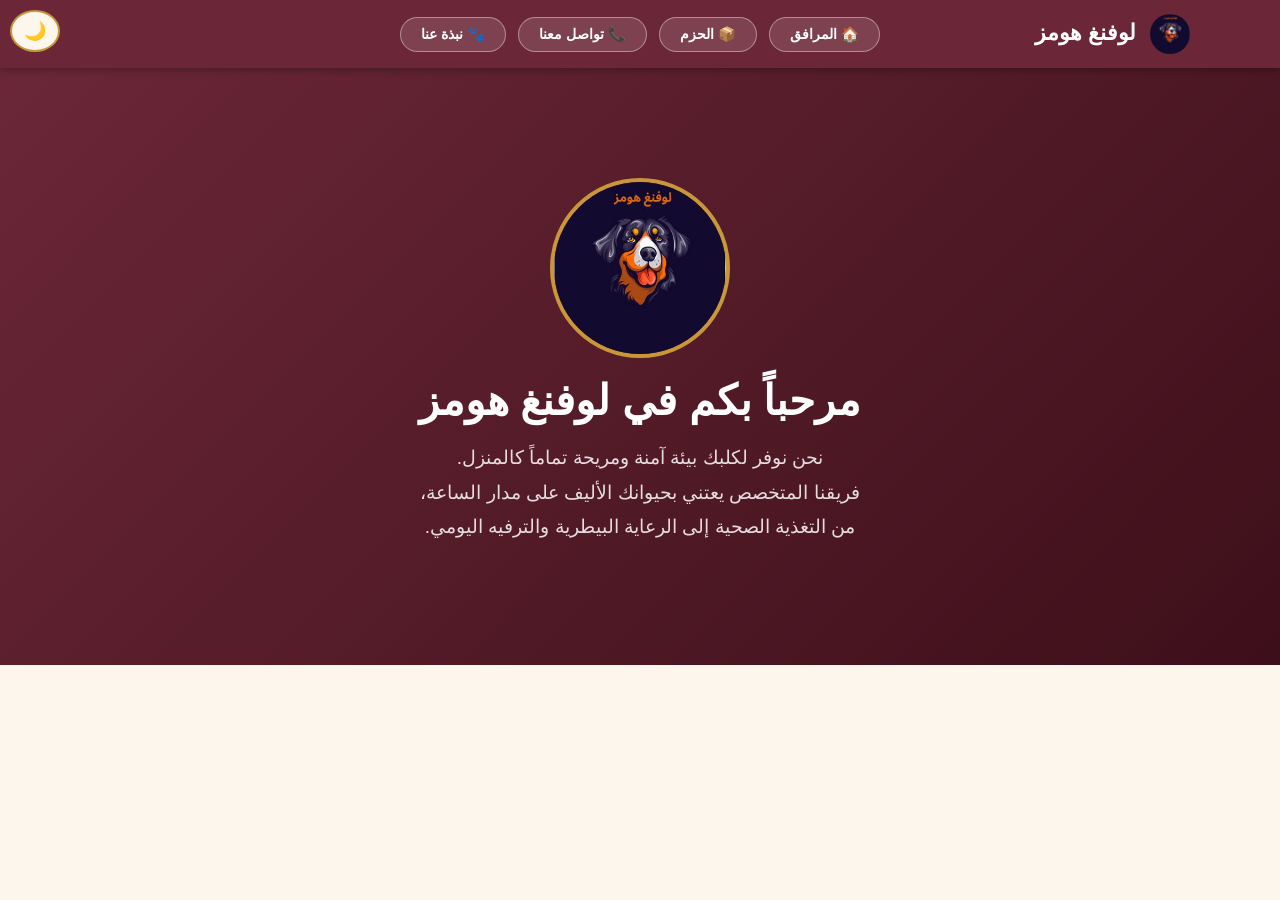
==== index.html @ 735905e5 "Add files via upload" ====
<!DOCTYPE html>
<html lang="ar" dir="rtl">
<head>
    <meta charset="UTF-8">
    <meta name="viewport" content="width=device-width, initial-scale=1.0">
    <title>لوفنغ هومز - الرئيسية</title>
    <link rel="stylesheet" href="style.css">
</head>
<body>

    <header>
        <div class="header-container">
            <!-- زر الدارك مود -->
            <button id="dark-mode-toggle" class="dark-mode-btn" title="تبديل الوضع المظلم">🌙</button>
            <!-- شعار يسار -->
            <div class="logo" style="white-space:nowrap;">
                <img src="[data-uri]" alt="لوفنغ هومز"
                     style="height:40px;width:40px;object-fit:contain;border-radius:50%;margin-left:8px;vertical-align:middle;">
                لوفنغ هومز
            </div>

            <!-- أزرار وسط -->
            <div class="header-nav-btns">
                <a href="facilities.html" class="header-nav-btn">🏠 المرافق</a>
                <a href="packages.html"   class="header-nav-btn">📦 الحزم</a>
                <a href="contact.html"    class="header-nav-btn">📞 تواصل معنا</a>
                <a href="about.html"     class="header-nav-btn">🐾 نبذة عنا</a>
            </div>


        </div>
    </header>

    <section class="hero">
        <img src="[data-uri]" alt="لوفنغ هومز" class="hero-logo">
        <h1 class="hero-title">مرحباً بكم في لوفنغ هومز</h1>
        <p class="hero-sub">
            نحن نوفر لكلبك بيئة آمنة ومريحة تماماً كالمنزل.<br>
            فريقنا المتخصص يعتني بحيوانك الأليف على مدار الساعة،<br>
            من التغذية الصحية إلى الرعاية البيطرية والترفيه اليومي.
        </p>
    </section>

    <script>
        const toggle = document.getElementById('dark-mode-toggle');
        const theme = localStorage.getItem('theme') || 'light';
        document.body.classList.toggle('dark', theme === 'dark');
        toggle.textContent = theme === 'dark' ? '☀️' : '🌙';

        toggle.addEventListener('click', () => {
            const isDark = document.body.classList.toggle('dark');
            localStorage.setItem('theme', isDark ? 'dark' : 'light');
            toggle.textContent = isDark ? '☀️' : '🌙';
        });
    </script>

</body>
</html>
---- style.css ----
/* ==============================
   LOVING HOMES - style.css
   ============================== */

* { margin: 0; padding: 0; box-sizing: border-box; }

:root {
    --maroon: #6B2737;
    --cream:  #FDF6EC;
    --gold:   #C9973A;
    --dark:   #2C1A1A;
}

.dark-mode-btn {
    background: var(--cream);
    border: 2px solid var(--gold);
    color: var(--maroon);
    padding: 8px 12px;
    border-radius: 50%;
    cursor: pointer;
    font-size: 18px;
    transition: all 0.3s;
    position: absolute;
    top: 10px;
    left: 10px;
    z-index: 1000;
}

.dark-mode-btn:hover {
    background: var(--gold);
    color: var(--maroon);
}

body.dark {
    --maroon: #8B3A4A;
    --cream:  #1A1A1A;
    --gold:   #D4AF37;
    --dark:   #F5F5F5;
}

body {
    font-family: 'Segoe UI', Tahoma, Arial, sans-serif;
    background: var(--cream);
    color: var(--dark);
    direction: rtl;
}

/* ---- HEADER ---- */
header {
    background: var(--maroon);
    padding: 14px 30px;
    position: sticky;
    top: 0;
    z-index: 100;
    box-shadow: 0 2px 8px rgba(0,0,0,0.3);
}
.header-container {
    max-width: 1100px;
    margin: auto;
    display: flex;
    align-items: center;
    justify-content: space-between;
}
.logo { color: #fff; font-size: 1.4rem; font-weight: bold; }
nav ul { list-style: none; display: flex; gap: 28px; }
nav a {
    color: #f0d9b5;
    text-decoration: none;
    font-size: 0.95rem;
    transition: color .2s;
}
nav a:hover, nav a.active { color: #fff; border-bottom: 2px solid var(--gold); padding-bottom: 2px; }

/* ---- HERO ---- */
.hero {
    background: linear-gradient(135deg, var(--maroon) 0%, #3d0f1a 100%);
    color: #fff;
    text-align: center;
    padding: 110px 20px 90px;
}
.hero h1 { font-size: 2.6rem; margin-bottom: 16px; }
.hero p  { font-size: 1.2rem; opacity: 0.85; margin-bottom: 30px; }

.main-btn {
    background: var(--gold);
    color: #fff;
    padding: 14px 36px;
    border-radius: 30px;
    text-decoration: none;
    font-size: 1rem;
    font-weight: bold;
    display: inline-block;
    transition: transform .2s, box-shadow .2s;
}
.main-btn:hover { transform: translateY(-2px); box-shadow: 0 6px 18px rgba(0,0,0,0.25); }

/* ---- CONTAINER & SECTION TITLE ---- */
.container { max-width: 1100px; margin: auto; padding: 60px 20px; }
.section-title {
    text-align: center;
    font-size: 2rem;
    color: var(--maroon);
    margin-bottom: 40px;
}
.section-title::after {
    content: '';
    display: block;
    width: 60px; height: 4px;
    background: var(--gold);
    margin: 10px auto 0;
    border-radius: 2px;
}

/* ---- FACILITIES GRID ---- */
.facilities-grid {
    display: grid;
    grid-template-columns: repeat(auto-fill, minmax(220px, 1fr));
    gap: 22px;
}
.facility-card {
    background: #fff;
    border: 2px solid #e8d9c6;
    border-radius: 14px;
    padding: 30px 20px;
    text-align: center;
    cursor: pointer;
    font-size: 1rem;
    font-weight: 600;
    color: var(--dark);
    text-decoration: none;
    display: block;
    transition: transform .2s, box-shadow .2s, border-color .2s;
}
.facility-card:hover {
    transform: translateY(-5px);
    box-shadow: 0 10px 28px rgba(107,39,55,0.15);
    border-color: var(--gold);
    color: var(--maroon);
}
.facility-card .card-icon { font-size: 2.2rem; margin-bottom: 12px; display: block; }

/* ---- PACKAGES ---- */
.packages-flex { display: flex; gap: 28px; justify-content: center; flex-wrap: wrap; }
.package-box {
    background: #fff;
    border: 2px solid #e8d9c6;
    border-radius: 18px;
    padding: 36px 32px;
    text-align: center;
    width: 280px;
    transition: transform .2s, box-shadow .2s;
}
.package-box:hover { transform: translateY(-4px); box-shadow: 0 10px 28px rgba(0,0,0,0.1); }
.package-box.premium { border-color: var(--gold); background: linear-gradient(135deg,#fff9f0,#fff); }
.package-box h3  { color: var(--maroon); font-size: 1.3rem; margin-bottom: 12px; }
.package-box p   { color: #666; font-size: 0.95rem; margin-bottom: 20px; line-height: 1.6; }
.price { font-size: 2rem; font-weight: bold; color: var(--gold); display: block; margin-bottom: 20px; }
.buy-btn {
    background: var(--maroon);
    color: #fff;
    border: none;
    padding: 12px 28px;
    border-radius: 25px;
    cursor: pointer;
    font-size: 0.95rem;
    font-family: inherit;
    transition: background .2s;
}
.buy-btn:hover { background: #8a3347; }

/* ---- CONTACT ---- */
.contact-section { background: #f5ece0; padding: 60px 20px; }
.contact-section h2 { text-align: center; font-size: 2rem; color: var(--maroon); margin-bottom: 36px; }
.contact-section h2::after {
    content: '';
    display: block;
    width: 60px; height: 4px;
    background: var(--gold);
    margin: 10px auto 0;
    border-radius: 2px;
}
#contact-form { max-width: 560px; margin: auto; display: flex; flex-direction: column; gap: 16px; }
#contact-form input,
#contact-form textarea {
    padding: 14px 18px;
    border: 2px solid #ddd;
    border-radius: 10px;
    font-size: 1rem;
    font-family: inherit;
    direction: rtl;
    background: #fff;
    transition: border-color .2s;
}
#contact-form input:focus,
#contact-form textarea:focus { outline: none; border-color: var(--maroon); }
.send-btn {
    background: var(--maroon);
    color: #fff;
    border: none;
    padding: 15px;
    border-radius: 30px;
    font-size: 1.05rem;
    font-weight: bold;
    cursor: pointer;
    font-family: inherit;
    transition: background .2s, transform .2s;
}
.send-btn:hover { background: #8a3347; transform: translateY(-1px); }

/* ---- SUCCESS MODAL ---- */
.modal-overlay {
    display: none;
    position: fixed;
    inset: 0;
    background: rgba(0,0,0,0.55);
    z-index: 999;
    justify-content: center;
    align-items: center;
}
.modal-overlay.show { display: flex; }
.modal-box {
    background: #fff;
    border-radius: 20px;
    padding: 50px 40px;
    text-align: center;
    max-width: 420px;
    width: 90%;
    box-shadow: 0 20px 60px rgba(0,0,0,0.3);
    animation: popIn .35s cubic-bezier(.175,.885,.32,1.275);
}
@keyframes popIn {
    from { transform: scale(0.7); opacity: 0; }
    to   { transform: scale(1);   opacity: 1; }
}
.modal-icon { font-size: 3.5rem; margin-bottom: 16px; }
.modal-box h2 { color: var(--maroon); font-size: 1.5rem; margin-bottom: 12px; }
.modal-box p  { color: #555; font-size: 1.05rem; line-height: 1.7; }
.modal-close {
    margin-top: 28px;
    background: var(--maroon);
    color: #fff;
    border: none;
    padding: 12px 32px;
    border-radius: 25px;
    cursor: pointer;
    font-size: 1rem;
    font-family: inherit;
    transition: background .2s;
}
.modal-close:hover { background: #8a3347; }

/* ---- FACILITY DETAIL ---- */
.facility-detail-hero {
    background: linear-gradient(135deg, var(--maroon), #3d0f1a);
    color: #fff;
    padding: 60px 20px 50px;
    text-align: center;
}
.facility-detail-hero h1 { font-size: 2.2rem; margin-bottom: 10px; }
.facility-detail-hero p  { font-size: 1.1rem; opacity: 0.8; }
.detail-icon { font-size: 4rem; margin-bottom: 16px; display: block; }
.detail-body { max-width: 760px; margin: auto; padding: 50px 20px; }
.detail-desc {
    background: #fff;
    border-radius: 14px;
    padding: 28px 30px;
    font-size: 1.05rem;
    line-height: 1.8;
    color: #444;
    margin-bottom: 36px;
    border: 2px solid #e8d9c6;
}
.features-title { font-size: 1.3rem; color: var(--maroon); margin-bottom: 18px; font-weight: bold; }
.features-list { list-style: none; display: grid; grid-template-columns: 1fr 1fr; gap: 14px; }
.features-list li {
    background: #fff;
    border: 2px solid #e8d9c6;
    border-radius: 12px;
    padding: 14px 18px;
    display: flex;
    align-items: center;
    gap: 10px;
    font-size: 0.98rem;
}
.back-btn {
    display: inline-flex;
    align-items: center;
    gap: 8px;
    background: var(--maroon);
    color: #fff;
    border: none;
    padding: 12px 26px;
    border-radius: 25px;
    cursor: pointer;
    font-size: 1rem;
    font-family: inherit;
    margin-bottom: 34px;
    text-decoration: none;
    transition: background .2s;
}
.back-btn:hover { background: #8a3347; }

/* ---- FOOTER ---- */
footer {
    background: var(--dark);
    color: #ccc;
    text-align: center;
    padding: 22px;
    font-size: 0.88rem;
}

/* ---- RESPONSIVE ---- */
@media (max-width: 600px) {
    .hero h1 { font-size: 1.8rem; }
    .features-list { grid-template-columns: 1fr; }
    nav ul { gap: 14px; }
}

/* ---- ABOUT PAGE ---- */
.about-hero {
    background: linear-gradient(135deg, var(--maroon), #3d0f1a);
    color: #fff;
    padding: 60px 20px 50px;
    text-align: center;
}
.about-hero h1 { font-size: 2.2rem; margin-bottom: 10px; }
.about-hero p  { font-size: 1.1rem; opacity: 0.85; }
.about-body { max-width: 800px; margin: auto; padding: 50px 20px; }
.about-card {
    background: #fff;
    border: 2px solid #e8d9c6;
    border-radius: 16px;
    padding: 30px;
    margin-bottom: 24px;
}
.about-card h2 {
    color: var(--maroon);
    font-size: 1.3rem;
    margin-bottom: 14px;
    display: flex;
    align-items: center;
    gap: 10px;
}
.about-card p { color: #555; line-height: 1.9; font-size: 1rem; }
.values-grid {
    display: grid;
    grid-template-columns: repeat(auto-fill, minmax(180px, 1fr));
    gap: 16px;
    margin-top: 10px;
}
.value-item {
    background: var(--cream);
    border: 2px solid #e8d9c6;
    border-radius: 12px;
    padding: 18px;
    text-align: center;
    font-size: 0.95rem;
    color: var(--dark);
    font-weight: 600;
}
.value-item span { font-size: 2rem; display: block; margin-bottom: 8px; }

/* ---- FACILITIES PAGE ---- */
.facilities-grid {
    display: grid;
    grid-template-columns: repeat(auto-fill, minmax(260px, 1fr));
    gap: 24px;
}
.facility-card {
    background: #fff;
    border: 2px solid #e8d9c6;
    border-radius: 16px;
    overflow: hidden;
    text-decoration: none;
    color: var(--dark);
    display: block;
    padding: 0;
    transition: transform .2s, box-shadow .2s, border-color .2s;
}
.facility-card:hover {
    transform: translateY(-6px);
    box-shadow: 0 12px 32px rgba(107,39,55,0.18);
    border-color: var(--gold);
}
.facility-card img {
    width: 100%;
    height: 190px;
    object-fit: cover;
    display: block;
}
.facility-card-body {
    padding: 16px 18px 20px;
    display: flex;
    align-items: center;
    gap: 10px;
}
.facility-card-body span { font-size: 1.5rem; }
.facility-card-body strong { font-size: 1rem; color: var(--dark); }

/* ---- FACILITY DETAIL PAGE ---- */
.detail-img {
    width: 100%;
    height: 320px;
    object-fit: cover;
    border-radius: 16px;
    margin-bottom: 28px;
    border: 3px solid #e8d9c6;
}

/* ---- PACKAGES PAGE ---- */
.packages-grid {
    display: grid;
    grid-template-columns: repeat(auto-fill, minmax(280px, 1fr));
    gap: 28px;
}
.package-badge {
    display: inline-block;
    background: var(--gold);
    color: #fff;
    font-size: 0.75rem;
    padding: 3px 12px;
    border-radius: 20px;
    margin-bottom: 16px;
    font-weight: bold;
}
.package-box.featured { border-color: var(--maroon); background: linear-gradient(135deg,#fdf0f3,#fff); }
.package-box ul {
    list-style: none;
    margin: 16px 0 24px;
    padding: 0;
    text-align: right;
}
.package-box ul li {
    padding: 6px 0;
    font-size: 0.92rem;
    color: #555;
    border-bottom: 1px solid #f0e6d8;
    display: flex;
    align-items: flex-start;
    gap: 8px;
}
.package-box ul li::before { content: "–"; color: var(--gold); font-weight: bold; flex-shrink: 0; }
.package-note {
    background: #f5ece0;
    border-radius: 12px;
    padding: 18px 22px;
    font-size: 0.95rem;
    color: #555;
    line-height: 1.8;
    margin-top: 36px;
    border-right: 4px solid var(--gold);
}
.package-note strong { color: var(--maroon); }

/* ---- HEADER NAV BUTTONS (index) ---- */
.header-nav-btns {
    position: absolute;
    left: 50%;
    transform: translateX(-50%);
    display: flex;
    gap: 12px;
    flex-wrap: wrap;
    justify-content: center;
}
header { position: relative; }
.header-nav-btn {
    background: rgba(255,255,255,0.12);
    color: #fff;
    border: 1.5px solid rgba(255,255,255,0.4);
    padding: 8px 20px;
    border-radius: 25px;
    text-decoration: none;
    font-size: 0.9rem;
    font-weight: bold;
    transition: background .25s, border-color .25s, transform .2s;
    white-space: nowrap;
}
.header-nav-btn:hover {
    background: var(--gold);
    border-color: var(--gold);
    transform: translateY(-2px);
}

/* ---- HERO LOGO ---- */
.hero-logo {
    width: 180px;
    height: 180px;
    object-fit: cover;
    border-radius: 50%;
    border: 4px solid var(--gold);
    margin-bottom: 14px;
}
.hero-title { font-size: 2.6rem; margin-bottom: 16px; }
.hero-sub   { font-size: 1.1rem; line-height: 1.8; max-width: 600px; margin: 0 auto 30px; opacity: 0.9; }
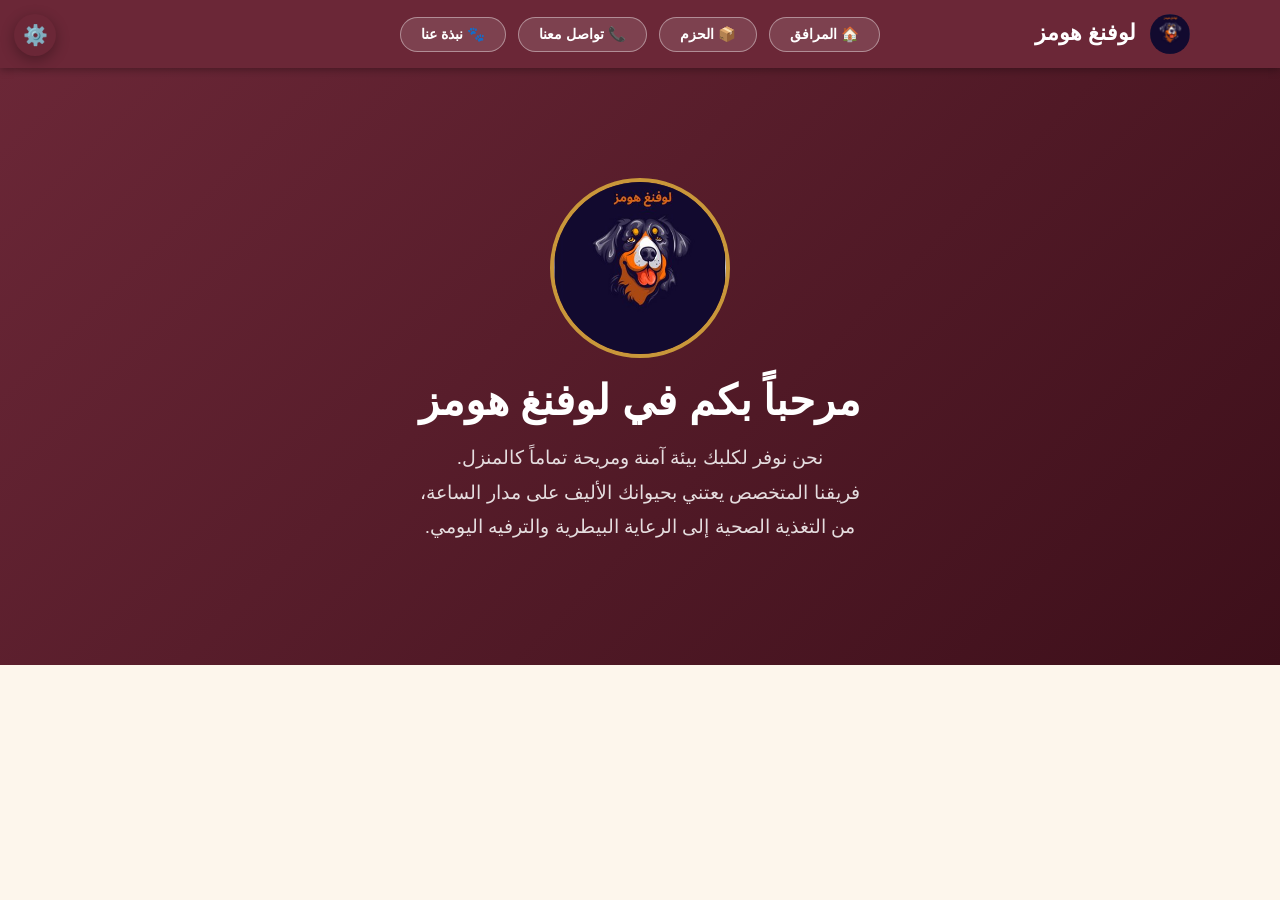
==== commit 06bb2bd3: "Add files via upload" ====
--- a/index.html
+++ b/index.html
@@ -8,10 +8,32 @@
 </head>
 <body>
 
+    <!-- ⚙️ Settings Panel -->
+    <button class="settings-toggle" id="settings-toggle" title="الإعدادات">⚙️</button>
+    <div class="settings-panel" id="settings-panel">
+        <div class="settings-label">الإعدادات</div>
+
+        <!-- Dark Mode -->
+        <div class="settings-row">
+            <label class="toggle-switch">
+                <input type="checkbox" id="dark-toggle">
+                <span class="toggle-track"></span>
+            </label>
+            <span>🌙 الوضع المظلم</span>
+        </div>
+
+        <!-- Font Size -->
+        <div class="settings-label">حجم الخط</div>
+        <div class="settings-row font-ctrl">
+            <button class="font-ctrl-btn" id="font-decrease">−</button>
+            <span class="font-size-indicator" id="font-indicator">100%</span>
+            <button class="font-ctrl-btn" id="font-increase">+</button>
+        </div>
+    </div>
+
+
     <header>
         <div class="header-container">
-            <!-- زر الدارك مود -->
-            <button id="dark-mode-toggle" class="dark-mode-btn" title="تبديل الوضع المظلم">🌙</button>
             <!-- شعار يسار -->
             <div class="logo" style="white-space:nowrap;">
                 <img src="[data-uri]" alt="لوفنغ هومز"
@@ -39,19 +61,52 @@
             فريقنا المتخصص يعتني بحيوانك الأليف على مدار الساعة،<br>
             من التغذية الصحية إلى الرعاية البيطرية والترفيه اليومي.
         </p>
-    </section>
+    </section>    <script>
+        // ---- Settings Panel ----
+        const settingsToggle = document.getElementById('settings-toggle');
+        const settingsPanel  = document.getElementById('settings-panel');
+        settingsToggle.addEventListener('click', () => {
+            settingsToggle.classList.toggle('open');
+            settingsPanel.classList.toggle('open');
+        });
+        document.addEventListener('click', (e) => {
+            if (!settingsToggle.contains(e.target) && !settingsPanel.contains(e.target)) {
+                settingsToggle.classList.remove('open');
+                settingsPanel.classList.remove('open');
+            }
+        });
 
-    <script>
-        const toggle = document.getElementById('dark-mode-toggle');
-        const theme = localStorage.getItem('theme') || 'light';
-        document.body.classList.toggle('dark', theme === 'dark');
-        toggle.textContent = theme === 'dark' ? '☀️' : '🌙';
+        // ---- Dark Mode ----
+        const darkToggle = document.getElementById('dark-toggle');
+        const savedTheme = localStorage.getItem('theme') || 'light';
+        if (savedTheme === 'dark') {
+            document.body.classList.add('dark');
+            darkToggle.checked = true;
+        }
+        darkToggle.addEventListener('change', () => {
+            document.body.classList.toggle('dark', darkToggle.checked);
+            localStorage.setItem('theme', darkToggle.checked ? 'dark' : 'light');
+        });
 
-        toggle.addEventListener('click', () => {
-            const isDark = document.body.classList.toggle('dark');
-            localStorage.setItem('theme', isDark ? 'dark' : 'light');
-            toggle.textContent = isDark ? '☀️' : '🌙';
-        });
+        // ---- Font Size (continuous: 70% - 160%) ----
+        const MIN_FONT = 10, MAX_FONT = 24, STEP = 1;
+        let currentFont = parseInt(localStorage.getItem('fontSize') || '16');
+        const indicator = document.getElementById('font-indicator');
+        const btnInc    = document.getElementById('font-increase');
+        const btnDec    = document.getElementById('font-decrease');
+
+        function applyFont() {
+            document.documentElement.style.fontSize = currentFont + 'px';
+            const pct = Math.round((currentFont / 16) * 100);
+            indicator.textContent = pct + '%';
+            btnInc.disabled = currentFont >= MAX_FONT;
+            btnDec.disabled = currentFont <= MIN_FONT;
+            localStorage.setItem('fontSize', currentFont);
+        }
+        applyFont();
+
+        btnInc.addEventListener('click', () => { if (currentFont < MAX_FONT) { currentFont += STEP; applyFont(); } });
+        btnDec.addEventListener('click', () => { if (currentFont > MIN_FONT) { currentFont -= STEP; applyFont(); } });
     </script>
 
 </body>
--- a/style.css
+++ b/style.css
@@ -11,32 +11,152 @@
     --dark:   #2C1A1A;
 }
 
-.dark-mode-btn {
+/* ---- SETTINGS PANEL ---- */
+.settings-toggle {
+    position: fixed;
+    left: 14px;
+    top: 14px;
+    z-index: 2000;
+    background: var(--maroon);
+    border: none;
+    color: #fff;
+    width: 42px;
+    height: 42px;
+    border-radius: 50%;
+    cursor: pointer;
+    font-size: 20px;
+    display: flex;
+    align-items: center;
+    justify-content: center;
+    box-shadow: 0 4px 14px rgba(0,0,0,0.3);
+    transition: background 0.2s, transform 0.3s;
+}
+.settings-toggle:hover { background: var(--gold); }
+.settings-toggle.open { transform: rotate(60deg); }
+
+.settings-panel {
+    position: fixed;
+    left: 14px;
+    top: 66px;
+    transform: scaleY(0);
+    transform-origin: top center;
+    z-index: 1999;
     background: var(--cream);
     border: 2px solid var(--gold);
+    border-radius: 16px;
+    padding: 18px 16px;
+    display: flex;
+    flex-direction: column;
+    gap: 14px;
+    min-width: 170px;
+    box-shadow: 0 8px 28px rgba(0,0,0,0.18);
+    opacity: 0;
+    pointer-events: none;
+    transition: transform 0.25s cubic-bezier(.34,1.56,.64,1), opacity 0.2s;
+}
+.settings-panel.open {
+    transform: scaleY(1);
+    opacity: 1;
+    pointer-events: all;
+}
+.settings-label {
+    font-size: 0.78rem;
+    font-weight: bold;
     color: var(--maroon);
-    padding: 8px 12px;
+    text-transform: uppercase;
+    letter-spacing: 0.05em;
+    opacity: 0.7;
+}
+.settings-row {
+    display: flex;
+    align-items: center;
+    gap: 10px;
+}
+
+/* Dark mode toggle switch */
+.toggle-switch {
+    position: relative;
+    width: 44px;
+    height: 24px;
+    flex-shrink: 0;
+}
+.toggle-switch input { display: none; }
+.toggle-track {
+    position: absolute;
+    inset: 0;
+    background: #ccc;
+    border-radius: 24px;
+    cursor: pointer;
+    transition: background 0.25s;
+}
+.toggle-track::after {
+    content: '';
+    position: absolute;
+    width: 18px;
+    height: 18px;
+    left: 3px;
+    top: 3px;
+    background: #fff;
     border-radius: 50%;
+    transition: transform 0.25s;
+}
+.toggle-switch input:checked + .toggle-track { background: var(--maroon); }
+.toggle-switch input:checked + .toggle-track::after { transform: translateX(20px); }
+
+.settings-row span { font-size: 0.92rem; color: var(--dark); }
+
+/* Font size control */
+.font-ctrl {
+    display: flex;
+    align-items: center;
+    gap: 8px;
+}
+.font-ctrl-btn {
+    background: var(--maroon);
+    color: #fff;
+    border: none;
+    width: 30px;
+    height: 30px;
+    border-radius: 50%;
     cursor: pointer;
     font-size: 18px;
-    transition: all 0.3s;
-    position: absolute;
-    top: 10px;
-    left: 10px;
-    z-index: 1000;
-}
-
-.dark-mode-btn:hover {
-    background: var(--gold);
-    color: var(--maroon);
+    font-weight: bold;
+    display: flex;
+    align-items: center;
+    justify-content: center;
+    transition: background 0.2s;
+    line-height: 1;
+    flex-shrink: 0;
+}
+.font-ctrl-btn:hover { background: var(--gold); }
+.font-ctrl-btn:disabled { background: #ccc; cursor: not-allowed; }
+.font-size-indicator {
+    font-size: 0.85rem;
+    color: var(--dark);
+    min-width: 38px;
+    text-align: center;
+    font-weight: bold;
 }
 
 body.dark {
-    --maroon: #8B3A4A;
-    --cream:  #1A1A1A;
-    --gold:   #D4AF37;
-    --dark:   #F5F5F5;
-}
+    --maroon: #C4566A;
+    --cream:  #0A0A0A;
+    --gold:   #E0BC4A;
+    --dark:   #EAEAEA;
+}
+
+body.dark header         { background: #111; }
+body.dark .facility-card,
+body.dark .package-box,
+body.dark .about-card,
+body.dark .detail-desc,
+body.dark .features-list li { background: #161616; border-color: #2a2a2a; }
+body.dark .contact-section  { background: #0d0d0d; }
+body.dark #contact-form input,
+body.dark #contact-form textarea { background: #161616; border-color: #333; color: #eee; }
+body.dark footer            { background: #000; }
+body.dark .package-note     { background: #111; border-color: var(--gold); }
+body.dark .package-box ul li { border-color: #2a2a2a; }
 
 body {
     font-family: 'Segoe UI', Tahoma, Arial, sans-serif;
